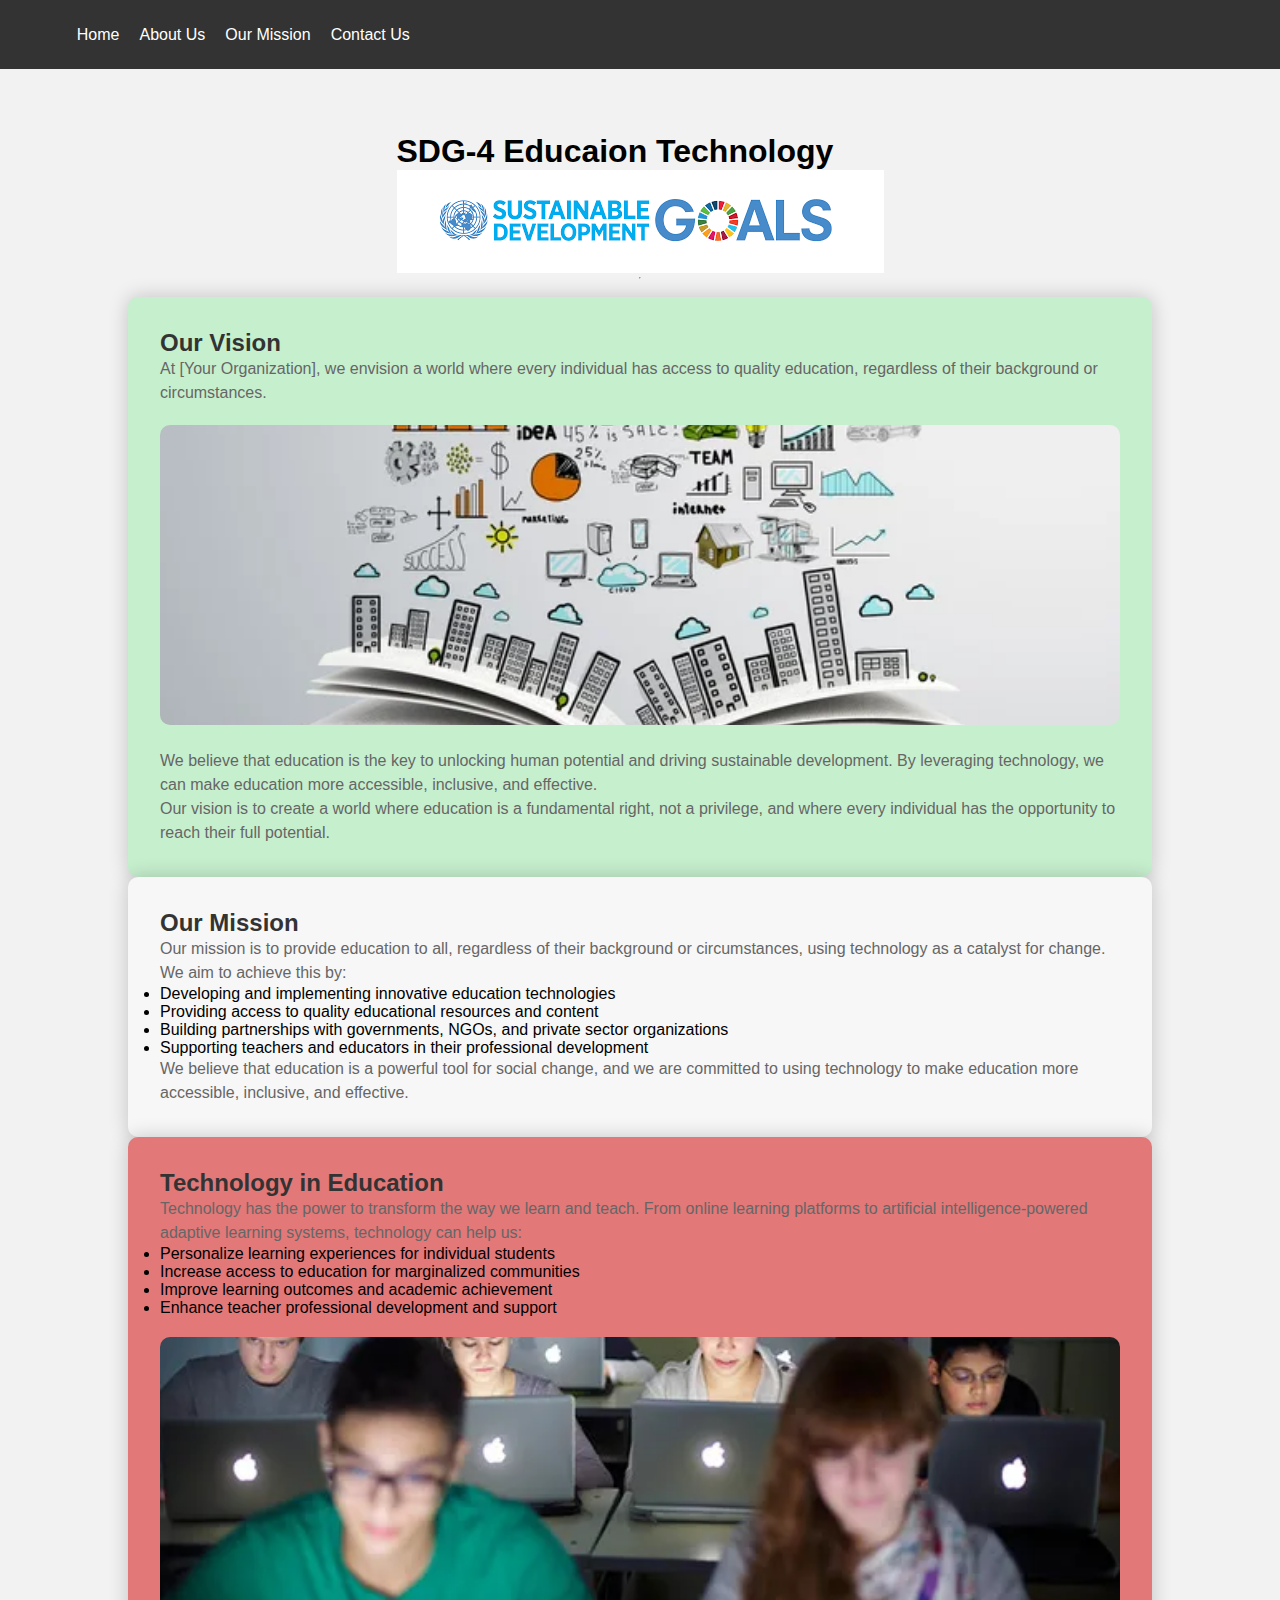
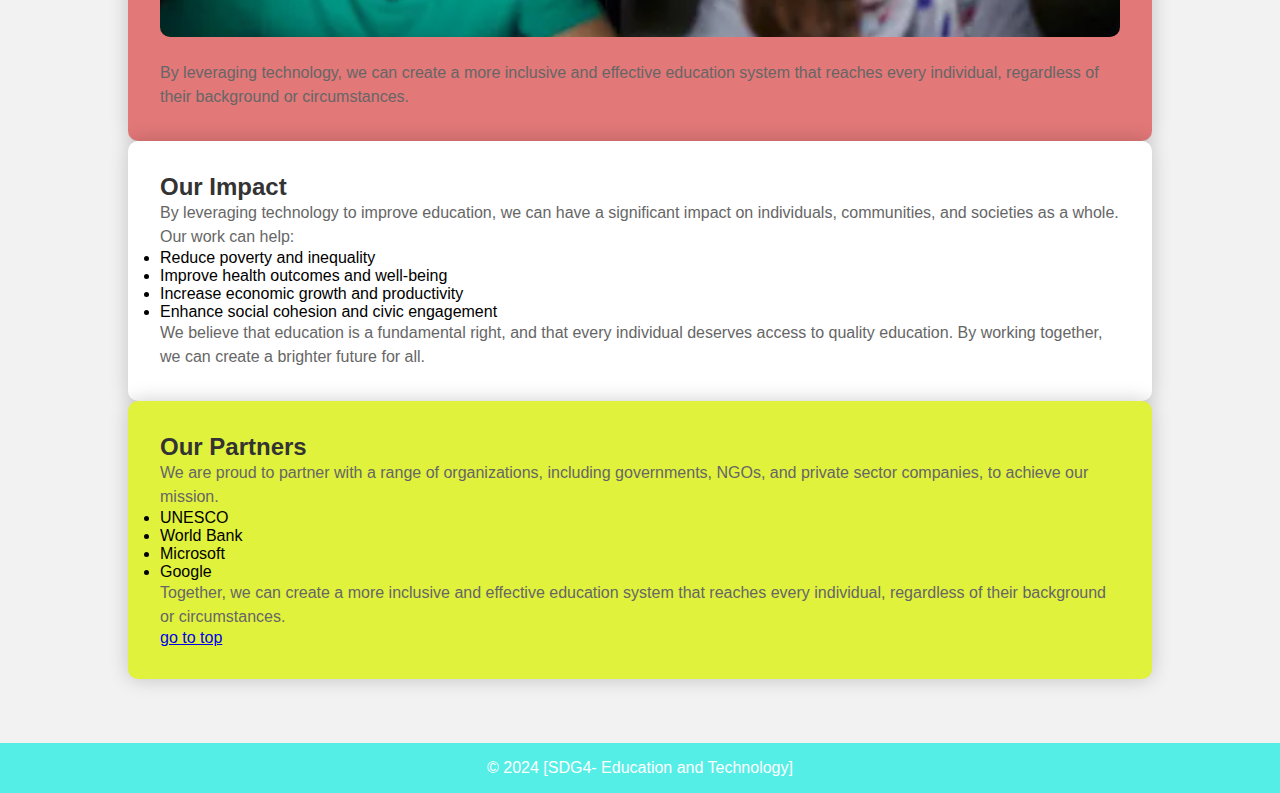
==== sdg4/index.html @ f82a1d2e "initial commit" ====
<!DOCTYPE html>
<html lang="en">
<head>
    <meta charset="UTF-8">
    <meta name="viewport" content="width=device-width, initial-scale=1.0">
    <title>SDG 4 Education Website</title>
    <link rel="stylesheet" href="style.css">
    <link rel="icon" type="image/png" href="favicon.png"> <!-- Add this line -->
</head>
<body>
    <header>
        <nav>
            <ul>
                <li><a href="#" id="hm">Home</a></li>
                <li><a href="/sdg4/about.html">About Us</a></li>
                <li><a href="/sdg4/mission.html" target="_blank">Our Mission</a></li>
                <li><a href="/sdg4/contact.html"target="_blank">Contact Us</a></li>
            </ul>
        </nav>
    </header>
    <main>
        <div style="align-items: center;">
            <h1>
               <b> SDG-4 Educaion Technology</b>
            </h1>
            <img src="/sdg4/asset/images.png" alt="">
        </div>
        <hr>
        <br>
        <section id="vision">
            <h2>Our Vision</h2>
            <p>At [Your Organization], we envision a world where every individual has access to quality education, regardless of their background or circumstances.</p>
            <img src="/sdg4/asset/depositphotos_19024147-stock-photo-drawing-city-over-book.jpg" style="height: 300px;">
            <p>We believe that education is the key to unlocking human potential and driving sustainable development. By leveraging technology, we can make education more accessible, inclusive, and effective.</p>
            <p>Our vision is to create a world where education is a fundamental right, not a privilege, and where every individual has the opportunity to reach their full potential.</p>
        </section>
        <section id="mission">
            <h2>Our Mission</h2>
            <p>Our mission is to provide education to all, regardless of their background or circumstances, using technology as a catalyst for change.</p>
            <p>We aim to achieve this by:</p>
            <ul>
                <li>Developing and implementing innovative education technologies</li>
                <li>Providing access to quality educational resources and content</li>
                <li>Building partnerships with governments, NGOs, and private sector organizations</li>
                <li>Supporting teachers and educators in their professional development</li>
            </ul>
            <p>We believe that education is a powerful tool for social change, and we are committed to using technology to make education more accessible, inclusive, and effective.</p>
        </section>
        <section id="tech-ed">
            <h2>Technology in Education</h2>
            <p>Technology has the power to transform the way we learn and teach. From online learning platforms to artificial intelligence-powered adaptive learning systems, technology can help us:</p>
            <ul>
                <li>Personalize learning experiences for individual students</li>
                <li>Increase access to education for marginalized communities</li>
                <li>Improve learning outcomes and academic achievement</li>
                <li>Enhance teacher professional development and support</li>
            </ul>
            <img src="/sdg4/asset/laptops-in-classroom-580.webp" style="height: 300px">
            <p>By leveraging technology, we can create a more inclusive and effective education system that reaches every individual, regardless of their background or circumstances.</p>
        </section>
        <section id="impact">
            <h2>Our Impact</h2>
            <p>By leveraging technology to improve education, we can have a significant impact on individuals, communities, and societies as a whole.</p>
            <p>Our work can help:</p>
            <ul>
                <li>Reduce poverty and inequality</li>
                <li>Improve health outcomes and well-being</li>
                <li>Increase economic growth and productivity</li>
                <li>Enhance social cohesion and civic engagement</li>
            </ul>
            <p>We believe that education is a fundamental right, and that every individual deserves access to quality education. By working together, we can create a brighter future for all.</p>
        </section>
        <section id="partners">
            <h2>Our Partners</h2>
            <p>We are proud to partner with a range of organizations, including governments, NGOs, and private sector companies, to achieve our mission.</p>
            <ul>
                <li>UNESCO</li>
                <li>World Bank</li>
                <li>Microsoft</li>
                <li>Google</li>
            </ul>
            <p>Together, we can create a more inclusive and effective education system that reaches every individual, regardless of their background or circumstances.</p>
            <a href="#hm">go to top</a>
        </section>
    </main>
    <footer>
        <p>&copy; 2024 [SDG4- Education and Technology]</p>
    </footer>
</body>
---- sdg4/style.css ----
/* Global Styles */

* {
  box-sizing: border-box;
  margin: 0;
  padding: 0;
}

body {
  font-family: Arial, sans-serif;
  background-image: linear-gradient(to bottom, #f7f7f7, #e7e7e7);
  height: 100vh;
  margin: 0;
}

header {
  background-color: #333; /* dark blue */
  padding: 1.6rem 4.8rem;
  display: flex;
  justify-content: space-between;
  align-items: center;
}

header nav ul {
  list-style-type: none;
  margin: 0;
  padding: 0;
  display: flex;
}

header nav li {
  margin-right: 20px;
}

header nav a {
  color: #fff; /* white */
  text-decoration: none;
}

header nav a:hover {
  color: #ccc; /* light gray */
}

.logo {
  width: 40px;
  height: 40px;
  margin-right: 10px;
}

.logo img {
  width: 100%;
  height: 100%;
}

main {
  display: flex;
  flex-direction: column;
  align-items: center;
  padding: 4rem 0;
  background-color: #f2f2f2; /* light gray */
}

section {
  background-color: #fff; /* white */
  padding: 2rem;
  margin-bottom: 20px;
  box-shadow: 0px 0px 20px rgba(0, 0, 0, 0.2);
  border-radius: 10px;
}

section h2 {
  color: #333; /* dark blue */
  font-weight: bold;
  margin-top: 0;
}

section p {
  color: #666; /* dark gray */
  font-size: 16px;
  line-height: 24px;
}

section img {
  width: 100%;
  height: 200px;
  object-fit: cover;
  border-radius: 10px;
  margin: 20px 0;
}

#vision {
  background-image: url('https://www.un.org/sustainabledevelopment/wp-content/uploads/2019/07/E_SDG-goals_icons-individual-rgb-04.png');
  background-size: 100px;
  background-position: center;
  background-repeat: no-repeat;
  background-color: #c6efce; /* light green */
}

#mission {
  background-color: #f7f7f7; /* light gray */
}

#tech-ed {
  background-color: #e27878; /* dark gray */
}

#impact {
  background-color: #fff; /* white */
}

#partners {
  background-color: #e0f23c; /* light gray */
}

footer {
  background-color: #55eee7; /* dark blue */
  padding: 1rem;
  text-align: center;
  color: #fff; /* white */
}

footer a {
  color: #fff; /* white */
  text-decoration: none;
}

footer a:hover {
  color: #ccc; /* light gray */
}

/* Responsive Styles */

/* For desktops and laptops */
@media (min-width: 1200px) {
  section {
    width: 80%;
    margin: 0 auto;
  }
}

/* For tablets and small laptops */
@media (min-width: 768px) and (max-width: 1199px) {
  section {
    width: 90%;
    margin: 0 auto;
  }
}

/* For mobile devices */
@media (max-width: 767px) {
  header {
    padding: 1rem 2rem;
  }
  section {
    width: 100%;
    margin: 0;
    padding: 1rem;
  }
  section img {
    height: 150px;
  }
  footer {
    padding: 0.5rem;
  }
}
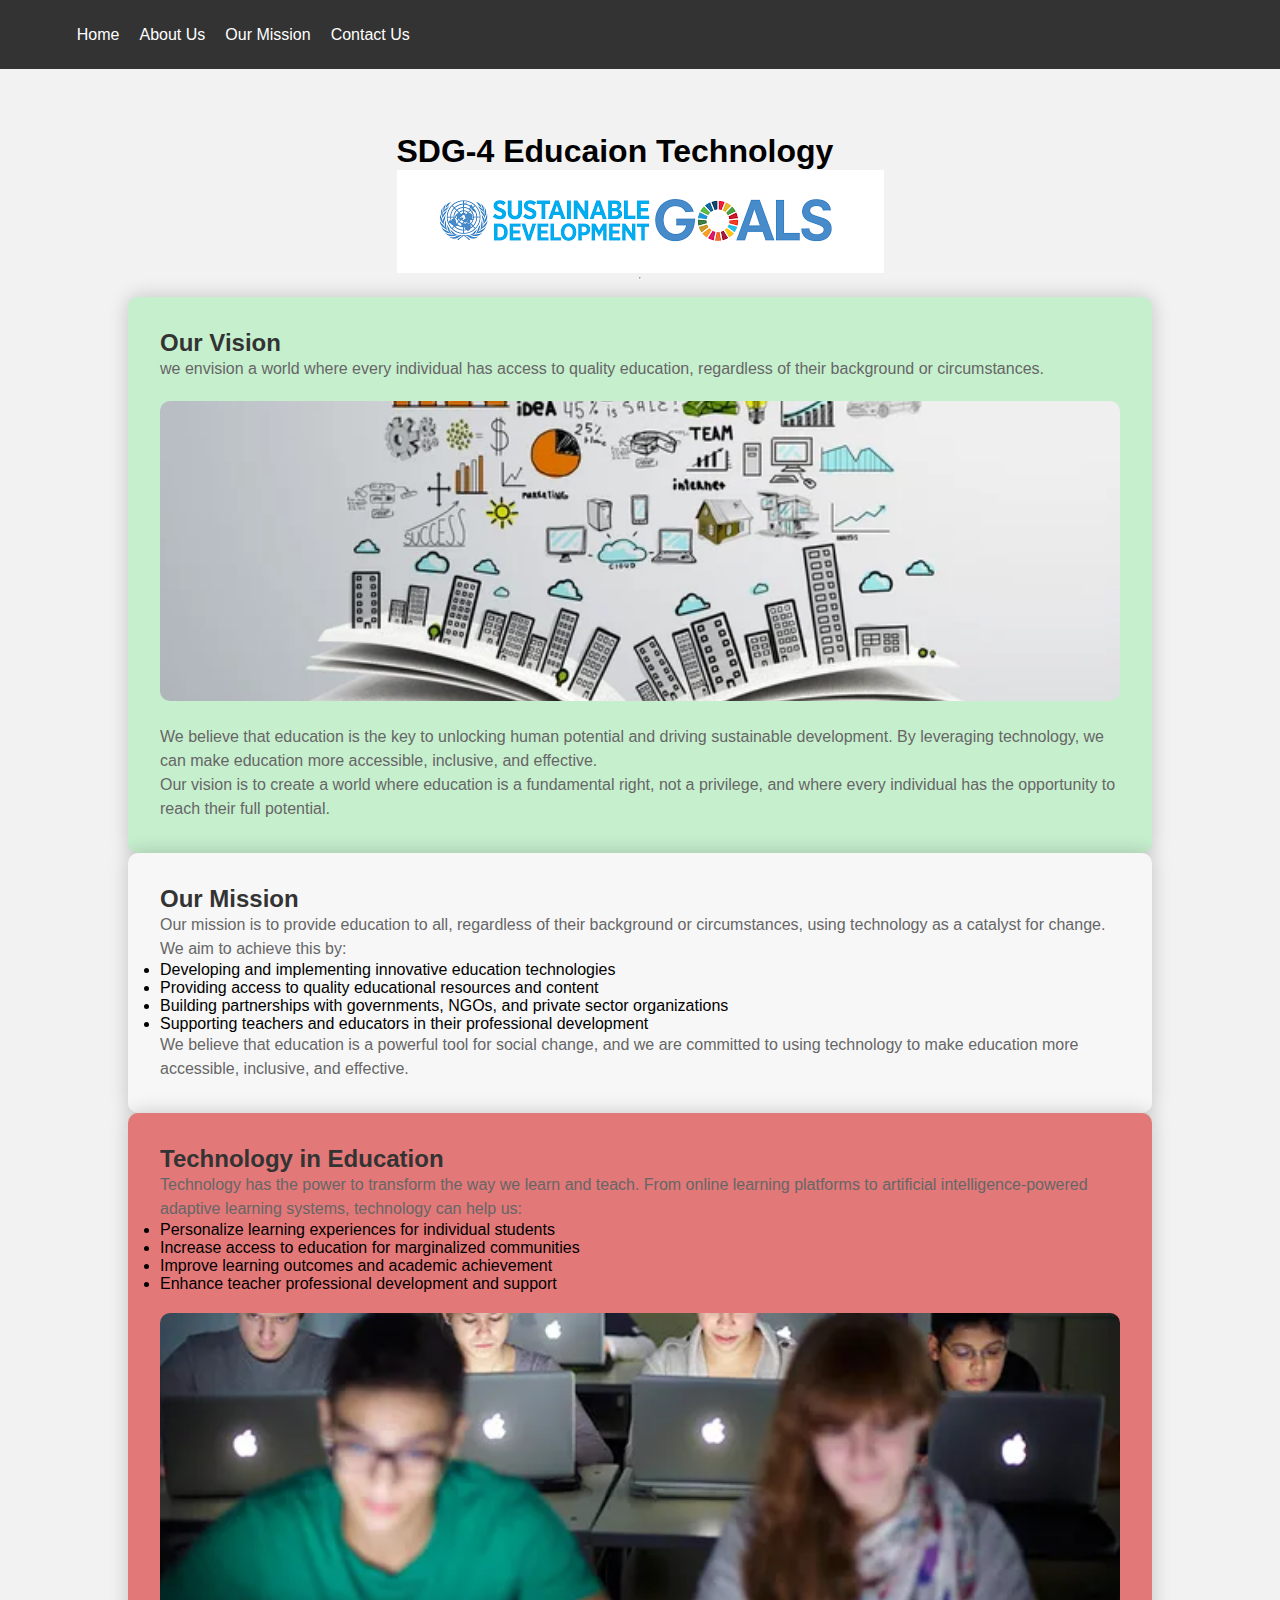
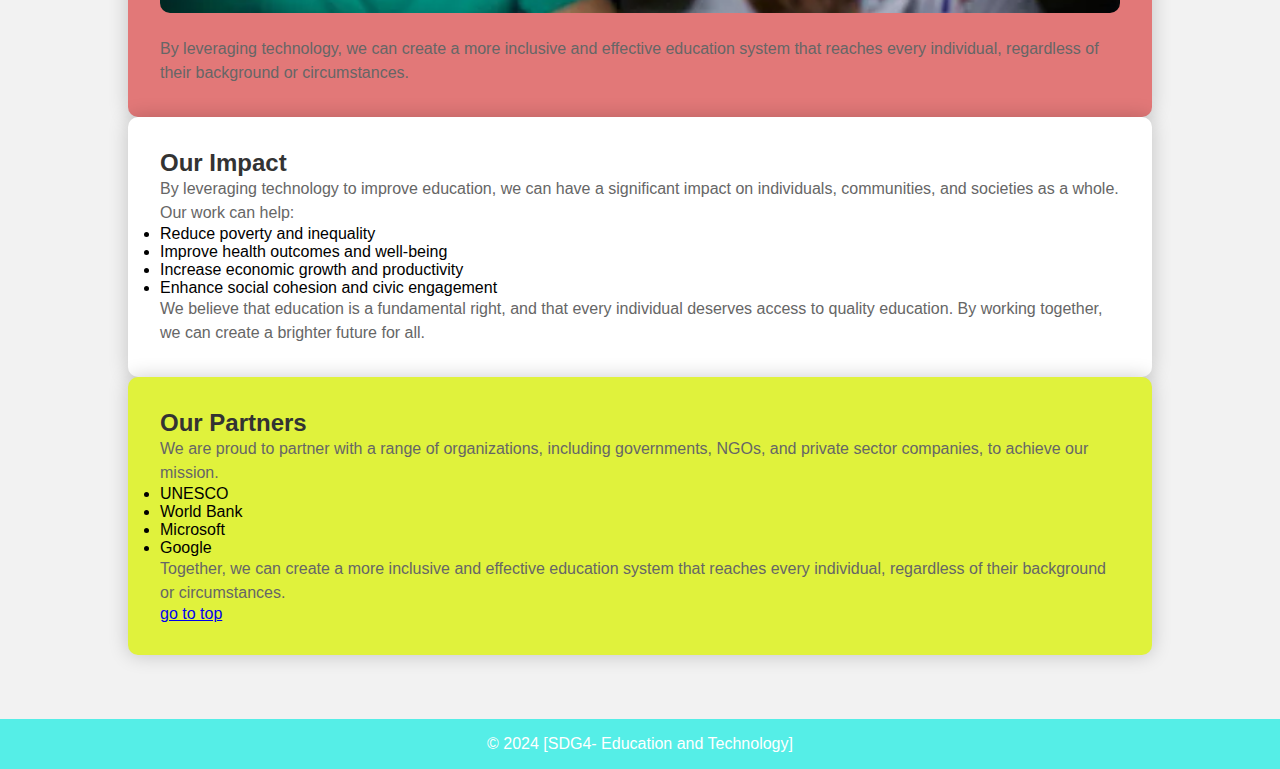
==== commit 2bdd8276: "i have removed our organiSATION" ====
--- a/sdg4/index.html
+++ b/sdg4/index.html
@@ -29,7 +29,7 @@
         <br>
         <section id="vision">
             <h2>Our Vision</h2>
-            <p>At [Your Organization], we envision a world where every individual has access to quality education, regardless of their background or circumstances.</p>
+            <p> we envision a world where every individual has access to quality education, regardless of their background or circumstances.</p>
             <img src="/sdg4/asset/depositphotos_19024147-stock-photo-drawing-city-over-book.jpg" style="height: 300px;">
             <p>We believe that education is the key to unlocking human potential and driving sustainable development. By leveraging technology, we can make education more accessible, inclusive, and effective.</p>
             <p>Our vision is to create a world where education is a fundamental right, not a privilege, and where every individual has the opportunity to reach their full potential.</p>
